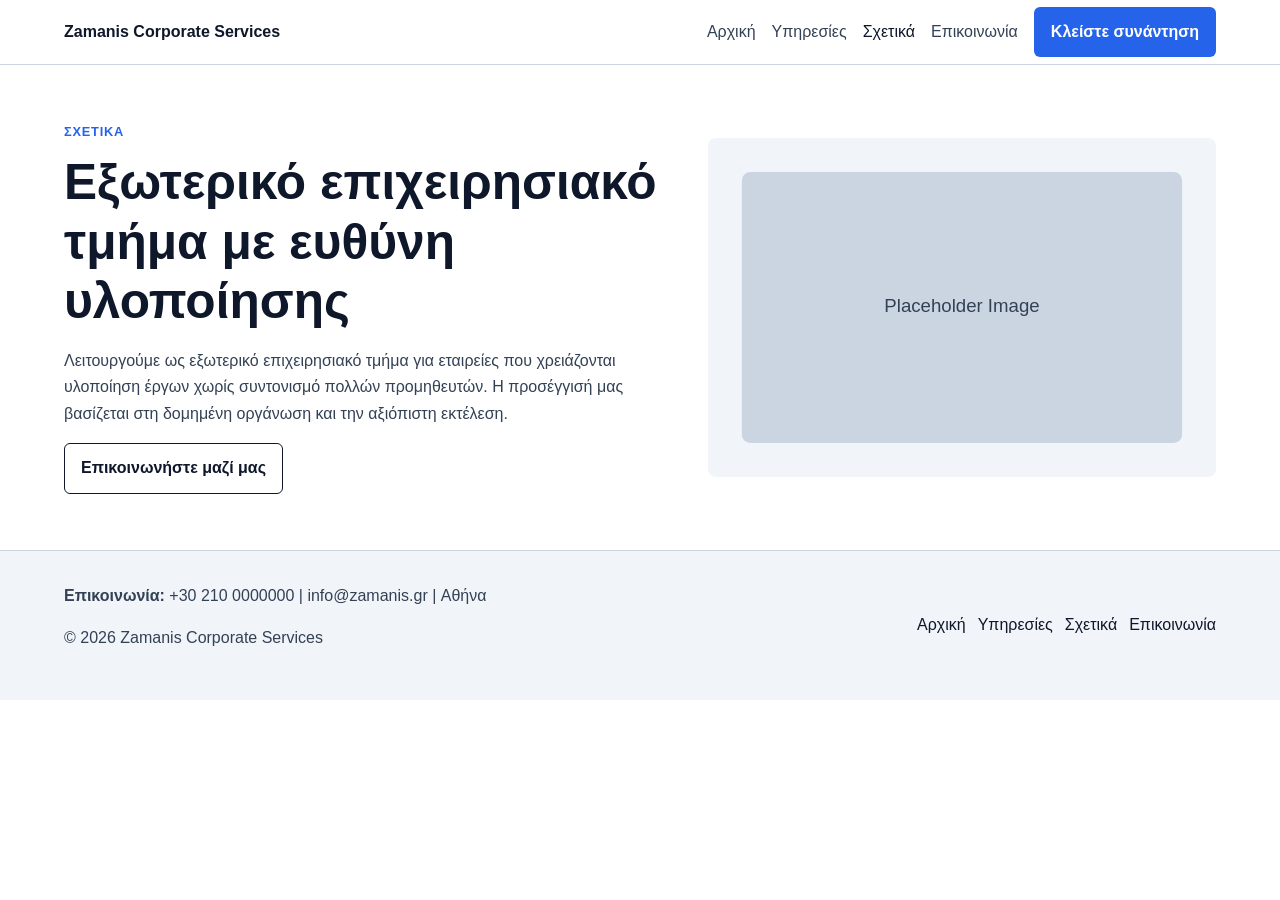
==== about.html @ 6413caa3 "Create full responsive corporate B2B website" ====
<!DOCTYPE html>
<html lang="el">
<head>
  <meta charset="UTF-8">
  <meta name="viewport" content="width=device-width, initial-scale=1.0">
  <title>Εταιρικές Υπηρεσίες Ψηφιακής Υποδομής & Εκδηλώσεων</title>
  <meta name="description" content="Ολοκληρωμένη υποστήριξη εταιρικής επικοινωνίας, marketing και εκδηλώσεων από έναν συνεργάτη.">
  <link rel="stylesheet" href="assets/css/style.css">
</head>
<body>
  <header class="site-header">
    <div class="container nav-wrap">
      <a class="brand" href="index.html">Zamanis Corporate Services</a>
      <button class="nav-toggle" type="button" aria-expanded="false" aria-controls="primary-nav">Μενού</button>
      <nav id="primary-nav" class="site-nav" aria-label="Κύρια πλοήγηση">
        <a class="nav-link" href="index.html">Αρχική</a>
        <a class="nav-link" href="services.html">Υπηρεσίες</a>
        <a class="nav-link active" href="about.html">Σχετικά</a>
        <a class="nav-link" href="contact.html">Επικοινωνία</a>
        <a class="btn btn-primary" href="contact.html">Κλείστε συνάντηση</a>
      </nav>
    </div>
  </header>

  <main>
    <section class="section">
      <div class="container two-col">
        <div>
          <p class="kicker">Σχετικά</p>
          <h1>Εξωτερικό επιχειρησιακό τμήμα με ευθύνη υλοποίησης</h1>
          <p>Λειτουργούμε ως εξωτερικό επιχειρησιακό τμήμα για εταιρείες που χρειάζονται υλοποίηση έργων χωρίς συντονισμό πολλών προμηθευτών. Η προσέγγισή μας βασίζεται στη δομημένη οργάνωση και την αξιόπιστη εκτέλεση.</p>
          <a class="btn btn-outline" href="contact.html">Επικοινωνήστε μαζί μας</a>
        </div>
        <img src="assets/img/about-placeholder.svg" alt="professional corporate team meeting planning execution">
      </div>
    </section>
  </main>

  <footer class="site-footer">
    <div class="container footer-grid">
      <div>
        <p><strong>Επικοινωνία:</strong> +30 210 0000000 | info@zamanis.gr | Αθήνα</p>
        <p>© 2026 Zamanis Corporate Services</p>
      </div>
      <nav class="footer-links" aria-label="Footer menu">
        <a href="index.html">Αρχική</a>
        <a href="services.html">Υπηρεσίες</a>
        <a href="about.html">Σχετικά</a>
        <a href="contact.html">Επικοινωνία</a>
      </nav>
    </div>
  </footer>

  <script src="assets/js/main.js"></script>
</body>
</html>
---- assets/css/style.css ----
:root {
  --color-primary: #0F172A;
  --color-secondary: #334155;
  --color-accent: #2563EB;
  --color-bg: #FFFFFF;
  --color-bg-subtle: #F1F5F9;
  --color-border: #CBD5E1;
  --font-family: Inter, -apple-system, BlinkMacSystemFont, "Segoe UI", Roboto, "Helvetica Neue", Arial, sans-serif;
  --container-max: 72rem;
  --radius-sm: 0.375rem;
  --radius-md: 0.5rem;
  --shadow-sm: 0 4px 14px rgba(15, 23, 42, 0.08);
}

* {
  box-sizing: border-box;
}

html {
  scroll-behavior: smooth;
}

body {
  margin: 0;
  font-family: var(--font-family);
  color: var(--color-primary);
  background: var(--color-bg);
  line-height: 1.65;
}

img {
  max-width: 100%;
  display: block;
  border-radius: var(--radius-md);
}

a {
  color: inherit;
  text-decoration: none;
}

.container {
  width: min(100% - 2rem, var(--container-max));
  margin-inline: auto;
}

.section {
  padding: 3.5rem 0;
}

.section-subtle {
  background: var(--color-bg-subtle);
}

h1,
h2,
h3 {
  color: var(--color-primary);
  line-height: 1.2;
  margin: 0 0 1rem;
}

h1 {
  font-size: clamp(1.9rem, 4.5vw, 3.1rem);
}

h2 {
  font-size: clamp(1.55rem, 3.2vw, 2.2rem);
}

h3 {
  font-size: clamp(1.15rem, 2.2vw, 1.4rem);
}

p {
  margin: 0 0 1rem;
  color: var(--color-secondary);
}

ul,
ol {
  margin: 0;
  padding-left: 1.15rem;
}

.site-header {
  position: sticky;
  top: 0;
  z-index: 20;
  background: rgba(255, 255, 255, 0.96);
  border-bottom: 1px solid var(--color-border);
  backdrop-filter: blur(8px);
}

.nav-wrap {
  display: flex;
  align-items: center;
  justify-content: space-between;
  min-height: 4rem;
  gap: 1rem;
}

.brand {
  font-weight: 700;
  font-size: 1rem;
}

.nav-toggle {
  border: 1px solid var(--color-border);
  background: var(--color-bg);
  padding: 0.5rem 0.7rem;
  border-radius: var(--radius-sm);
  color: var(--color-primary);
}

.site-nav {
  display: none;
  flex-direction: column;
  gap: 0.65rem;
  padding-bottom: 1rem;
}

.site-nav.open {
  display: flex;
}

.nav-link {
  font-weight: 500;
  color: var(--color-secondary);
}

.nav-link:hover,
.nav-link.active {
  color: var(--color-primary);
}

.btn {
  display: inline-block;
  border: 1px solid transparent;
  border-radius: var(--radius-sm);
  padding: 0.7rem 1rem;
  font-weight: 600;
}

.btn-primary {
  background: var(--color-accent);
  color: #fff;
}

.btn-outline {
  border-color: var(--color-primary);
  color: var(--color-primary);
}

.hero-grid,
.two-col {
  display: grid;
  gap: 1.5rem;
}

.card-grid {
  display: grid;
  gap: 1rem;
}

.card {
  background: #fff;
  border: 1px solid var(--color-border);
  border-radius: var(--radius-md);
  padding: 1rem;
  box-shadow: var(--shadow-sm);
}

.kicker {
  color: var(--color-accent);
  text-transform: uppercase;
  letter-spacing: 0.06em;
  font-weight: 700;
  font-size: 0.8rem;
  margin-bottom: 0.7rem;
}

.list-tight li {
  margin-bottom: 0.5rem;
  color: var(--color-secondary);
}

.steps {
  counter-reset: process;
  list-style: none;
  padding: 0;
  display: grid;
  gap: 0.75rem;
}

.steps li {
  background: #fff;
  border: 1px solid var(--color-border);
  border-radius: var(--radius-sm);
  padding: 0.75rem 0.9rem;
}

.steps li::before {
  counter-increment: process;
  content: counter(process);
  display: inline-grid;
  place-items: center;
  width: 1.75rem;
  height: 1.75rem;
  margin-right: 0.5rem;
  border-radius: 999px;
  background: var(--color-primary);
  color: #fff;
  font-size: 0.85rem;
}

.contact-form {
  display: grid;
  gap: 0.85rem;
}

.contact-form label {
  font-weight: 600;
  color: var(--color-primary);
}

.contact-form input,
.contact-form textarea {
  width: 100%;
  padding: 0.65rem 0.75rem;
  border: 1px solid var(--color-border);
  border-radius: var(--radius-sm);
  font: inherit;
}

.contact-form textarea {
  min-height: 7rem;
}

.form-success {
  margin-top: 0.6rem;
  color: #166534;
  font-weight: 600;
  display: none;
}

.form-success.show {
  display: block;
}

.site-footer {
  padding: 2rem 0;
  border-top: 1px solid var(--color-border);
  background: var(--color-bg-subtle);
}

.footer-grid {
  display: grid;
  gap: 1rem;
}

.footer-links {
  display: flex;
  gap: 0.75rem;
  flex-wrap: wrap;
}

@media (min-width: 48rem) {
  .nav-toggle {
    display: none;
  }

  .site-nav,
  .site-nav.open {
    display: flex;
    flex-direction: row;
    align-items: center;
    gap: 1rem;
    padding-bottom: 0;
  }

  .hero-grid,
  .two-col {
    grid-template-columns: 1.1fr 0.9fr;
    align-items: center;
  }

  .card-grid {
    grid-template-columns: repeat(2, minmax(0, 1fr));
  }

  .footer-grid {
    grid-template-columns: 1fr auto;
    align-items: center;
  }
}
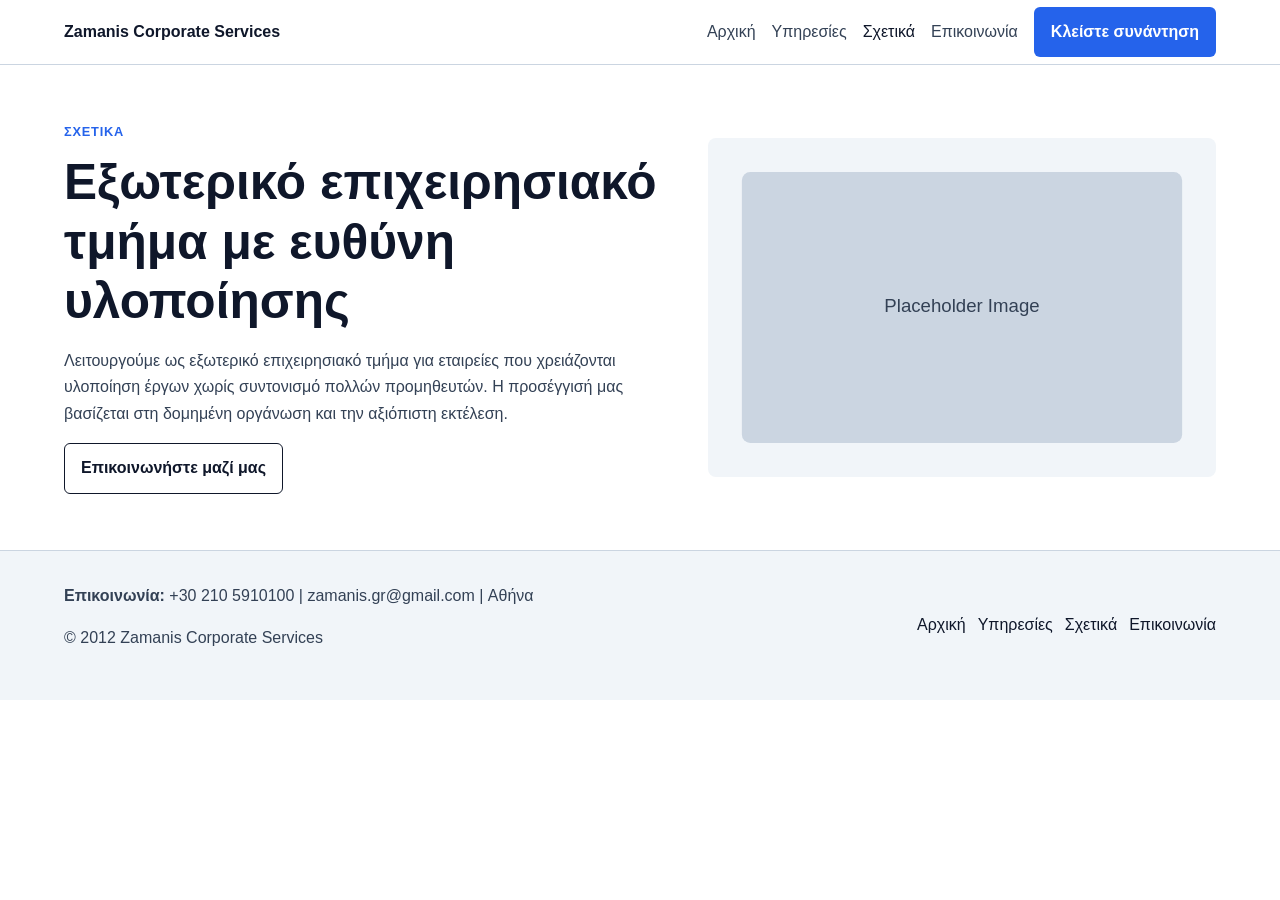
==== commit 288f7b2b: "Update about.html" ====
--- a/about.html
+++ b/about.html
@@ -3,7 +3,7 @@
 <head>
   <meta charset="UTF-8">
   <meta name="viewport" content="width=device-width, initial-scale=1.0">
-  <title>Εταιρικές Υπηρεσίες Ψηφιακής Υποδομής & Εκδηλώσεων</title>
+  <title>Εταιρικές Υπηρεσίες Branding, Ψηφιακής Υποδομής & Διαχείρισης Εκδηλώσεων</title>
   <meta name="description" content="Ολοκληρωμένη υποστήριξη εταιρικής επικοινωνίας, marketing και εκδηλώσεων από έναν συνεργάτη.">
   <link rel="stylesheet" href="assets/css/style.css">
 </head>
@@ -39,8 +39,8 @@
   <footer class="site-footer">
     <div class="container footer-grid">
       <div>
-        <p><strong>Επικοινωνία:</strong> +30 210 0000000 | info@zamanis.gr | Αθήνα</p>
-        <p>© 2026 Zamanis Corporate Services</p>
+        <p><strong>Επικοινωνία:</strong> +30 210 5910100 | zamanis.gr@gmail.com | Αθήνα</p>
+        <p>© 2012 Zamanis Corporate Services</p>
       </div>
       <nav class="footer-links" aria-label="Footer menu">
         <a href="index.html">Αρχική</a>
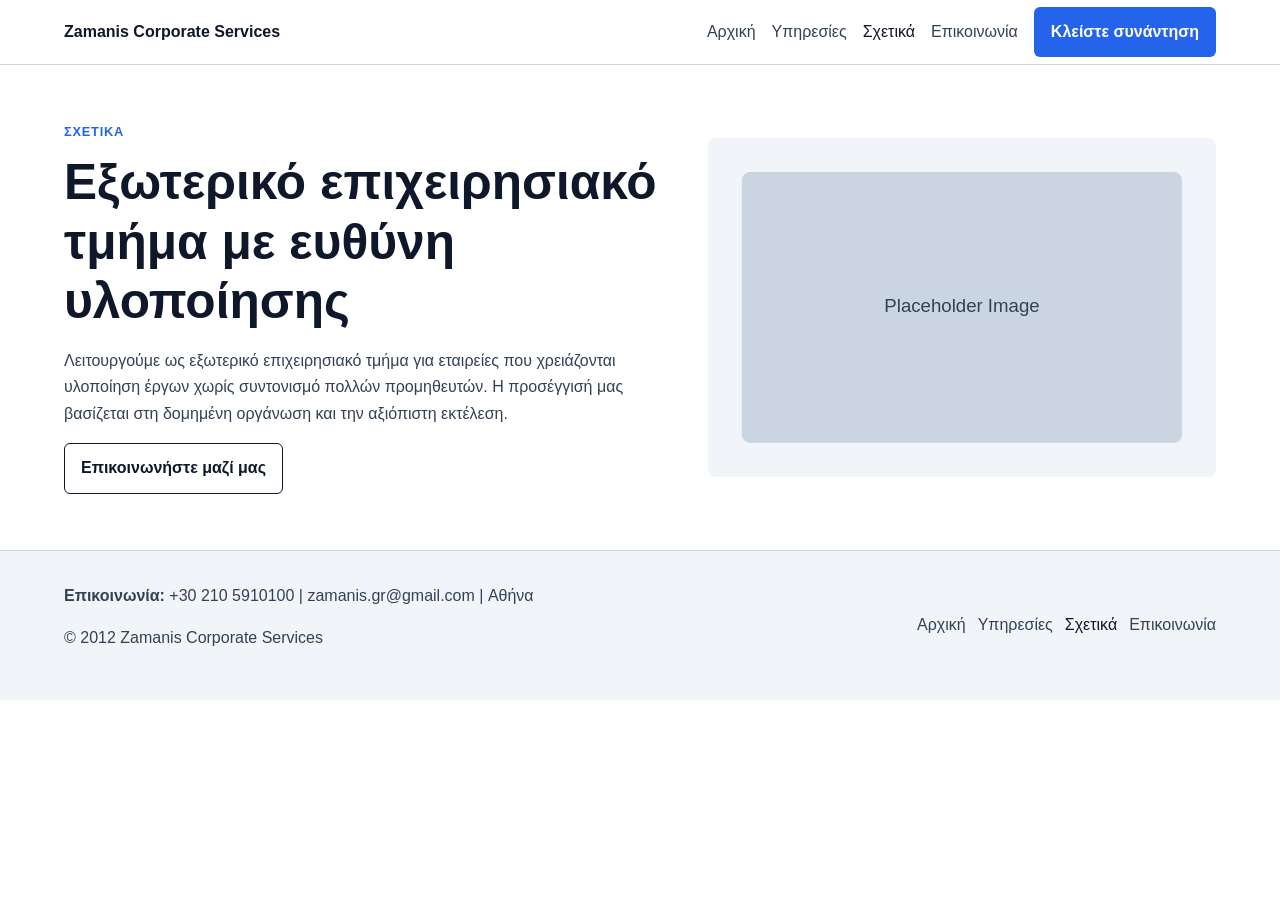
==== commit 8e082ed8: "Refactor shared layout and add clickable contact links" ====
--- a/about.html
+++ b/about.html
@@ -7,20 +7,8 @@
   <meta name="description" content="Ολοκληρωμένη υποστήριξη εταιρικής επικοινωνίας, marketing και εκδηλώσεων από έναν συνεργάτη.">
   <link rel="stylesheet" href="assets/css/style.css">
 </head>
-<body>
-  <header class="site-header">
-    <div class="container nav-wrap">
-      <a class="brand" href="index.html">Zamanis Corporate Services</a>
-      <button class="nav-toggle" type="button" aria-expanded="false" aria-controls="primary-nav">Μενού</button>
-      <nav id="primary-nav" class="site-nav" aria-label="Κύρια πλοήγηση">
-        <a class="nav-link" href="index.html">Αρχική</a>
-        <a class="nav-link" href="services.html">Υπηρεσίες</a>
-        <a class="nav-link active" href="about.html">Σχετικά</a>
-        <a class="nav-link" href="contact.html">Επικοινωνία</a>
-        <a class="btn btn-primary" href="contact.html">Κλείστε συνάντηση</a>
-      </nav>
-    </div>
-  </header>
+<body data-page="about">
+  <div id="site-header"></div>
 
   <main>
     <section class="section">
@@ -36,20 +24,7 @@
     </section>
   </main>
 
-  <footer class="site-footer">
-    <div class="container footer-grid">
-      <div>
-        <p><strong>Επικοινωνία:</strong> +30 210 5910100 | zamanis.gr@gmail.com | Αθήνα</p>
-        <p>© 2012 Zamanis Corporate Services</p>
-      </div>
-      <nav class="footer-links" aria-label="Footer menu">
-        <a href="index.html">Αρχική</a>
-        <a href="services.html">Υπηρεσίες</a>
-        <a href="about.html">Σχετικά</a>
-        <a href="contact.html">Επικοινωνία</a>
-      </nav>
-    </div>
-  </footer>
+  <div id="site-footer"></div>
 
   <script src="assets/js/main.js"></script>
 </body>
--- a/assets/css/style.css
+++ b/assets/css/style.css
@@ -265,6 +265,19 @@
   flex-wrap: wrap;
 }
 
+.footer-links a {
+  color: var(--color-secondary);
+}
+
+.footer-links a.active,
+.footer-links a:hover {
+  color: var(--color-primary);
+}
+
+.site-footer a:hover {
+  text-decoration: underline;
+}
+
 @media (min-width: 48rem) {
   .nav-toggle {
     display: none;
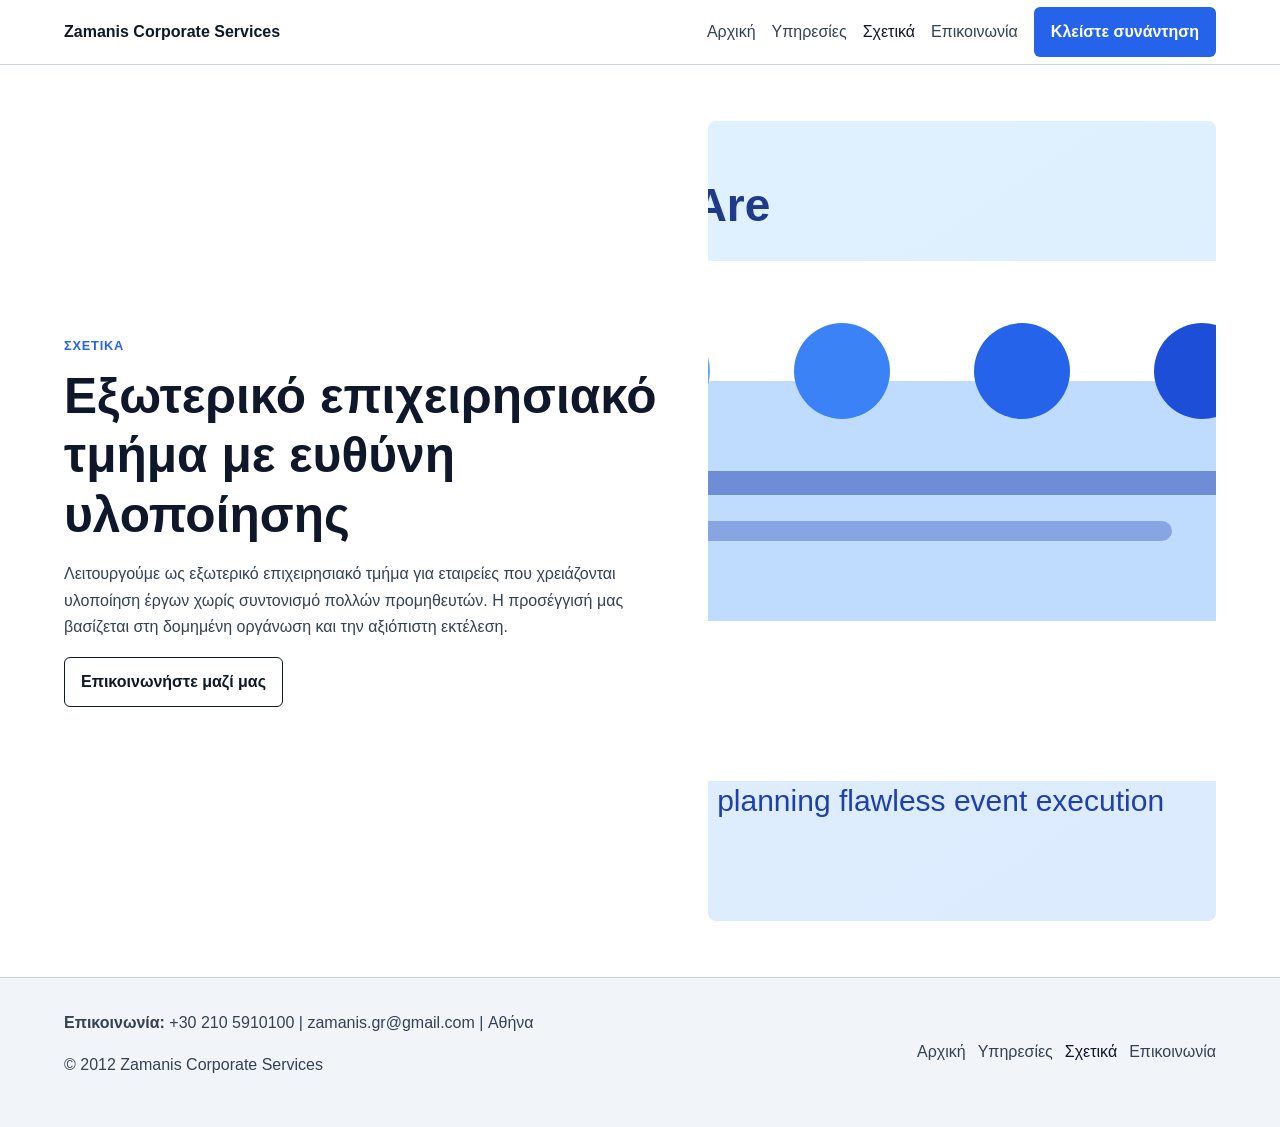
==== commit 1948e25d: "Rename image links and align photo dimensions in HTML" ====
--- a/about.html
+++ b/about.html
@@ -19,7 +19,7 @@
           <p>Λειτουργούμε ως εξωτερικό επιχειρησιακό τμήμα για εταιρείες που χρειάζονται υλοποίηση έργων χωρίς συντονισμό πολλών προμηθευτών. Η προσέγγισή μας βασίζεται στη δομημένη οργάνωση και την αξιόπιστη εκτέλεση.</p>
           <a class="btn btn-outline" href="contact.html">Επικοινωνήστε μαζί μας</a>
         </div>
-        <img src="assets/img/about-placeholder.svg" alt="professional corporate team meeting planning execution">
+        <img class="media-photo" src="assets/img/about-photo.svg" width="1200" height="800" alt="professional corporate team meeting planning execution">
       </div>
     </section>
   </main>
--- a/assets/css/style.css
+++ b/assets/css/style.css
@@ -34,6 +34,12 @@
   border-radius: var(--radius-md);
 }
 
+.media-photo {
+  width: 100%;
+  aspect-ratio: 3 / 2;
+  object-fit: cover;
+}
+
 a {
   color: inherit;
   text-decoration: none;
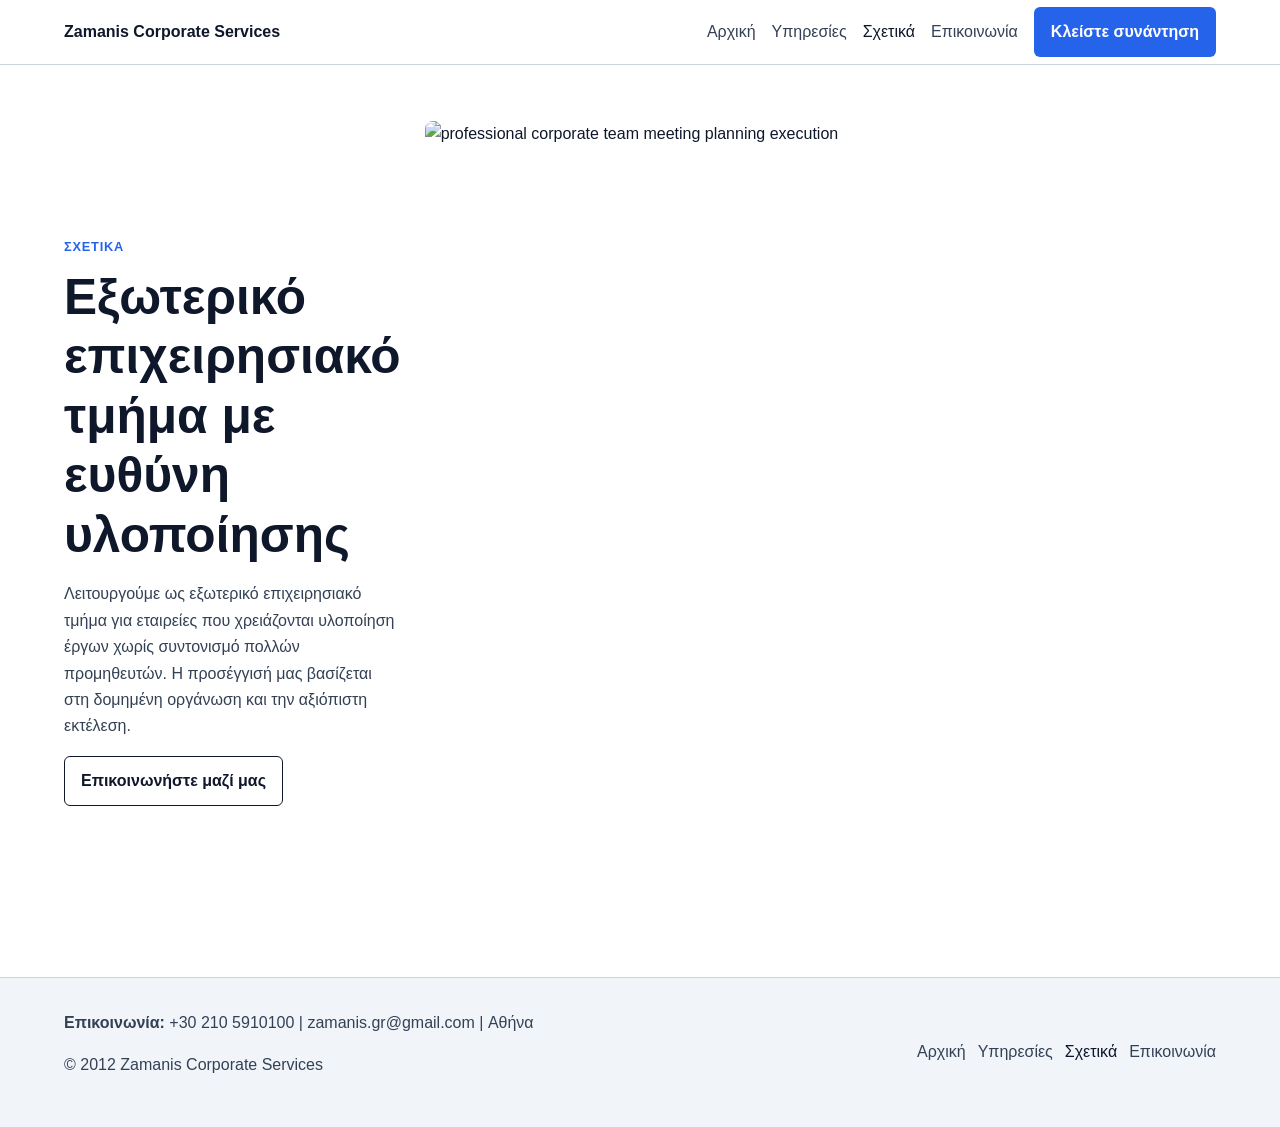
==== commit e6875aa5: "Update about.html" ====
--- a/about.html
+++ b/about.html
@@ -19,7 +19,7 @@
           <p>Λειτουργούμε ως εξωτερικό επιχειρησιακό τμήμα για εταιρείες που χρειάζονται υλοποίηση έργων χωρίς συντονισμό πολλών προμηθευτών. Η προσέγγισή μας βασίζεται στη δομημένη οργάνωση και την αξιόπιστη εκτέλεση.</p>
           <a class="btn btn-outline" href="contact.html">Επικοινωνήστε μαζί μας</a>
         </div>
-        <img class="media-photo" src="assets/img/about-photo.svg" width="1200" height="800" alt="professional corporate team meeting planning execution">
+        <img class="media-photo" src="assets/img/about-photo.png" width="1200" height="800" alt="professional corporate team meeting planning execution">
       </div>
     </section>
   </main>
